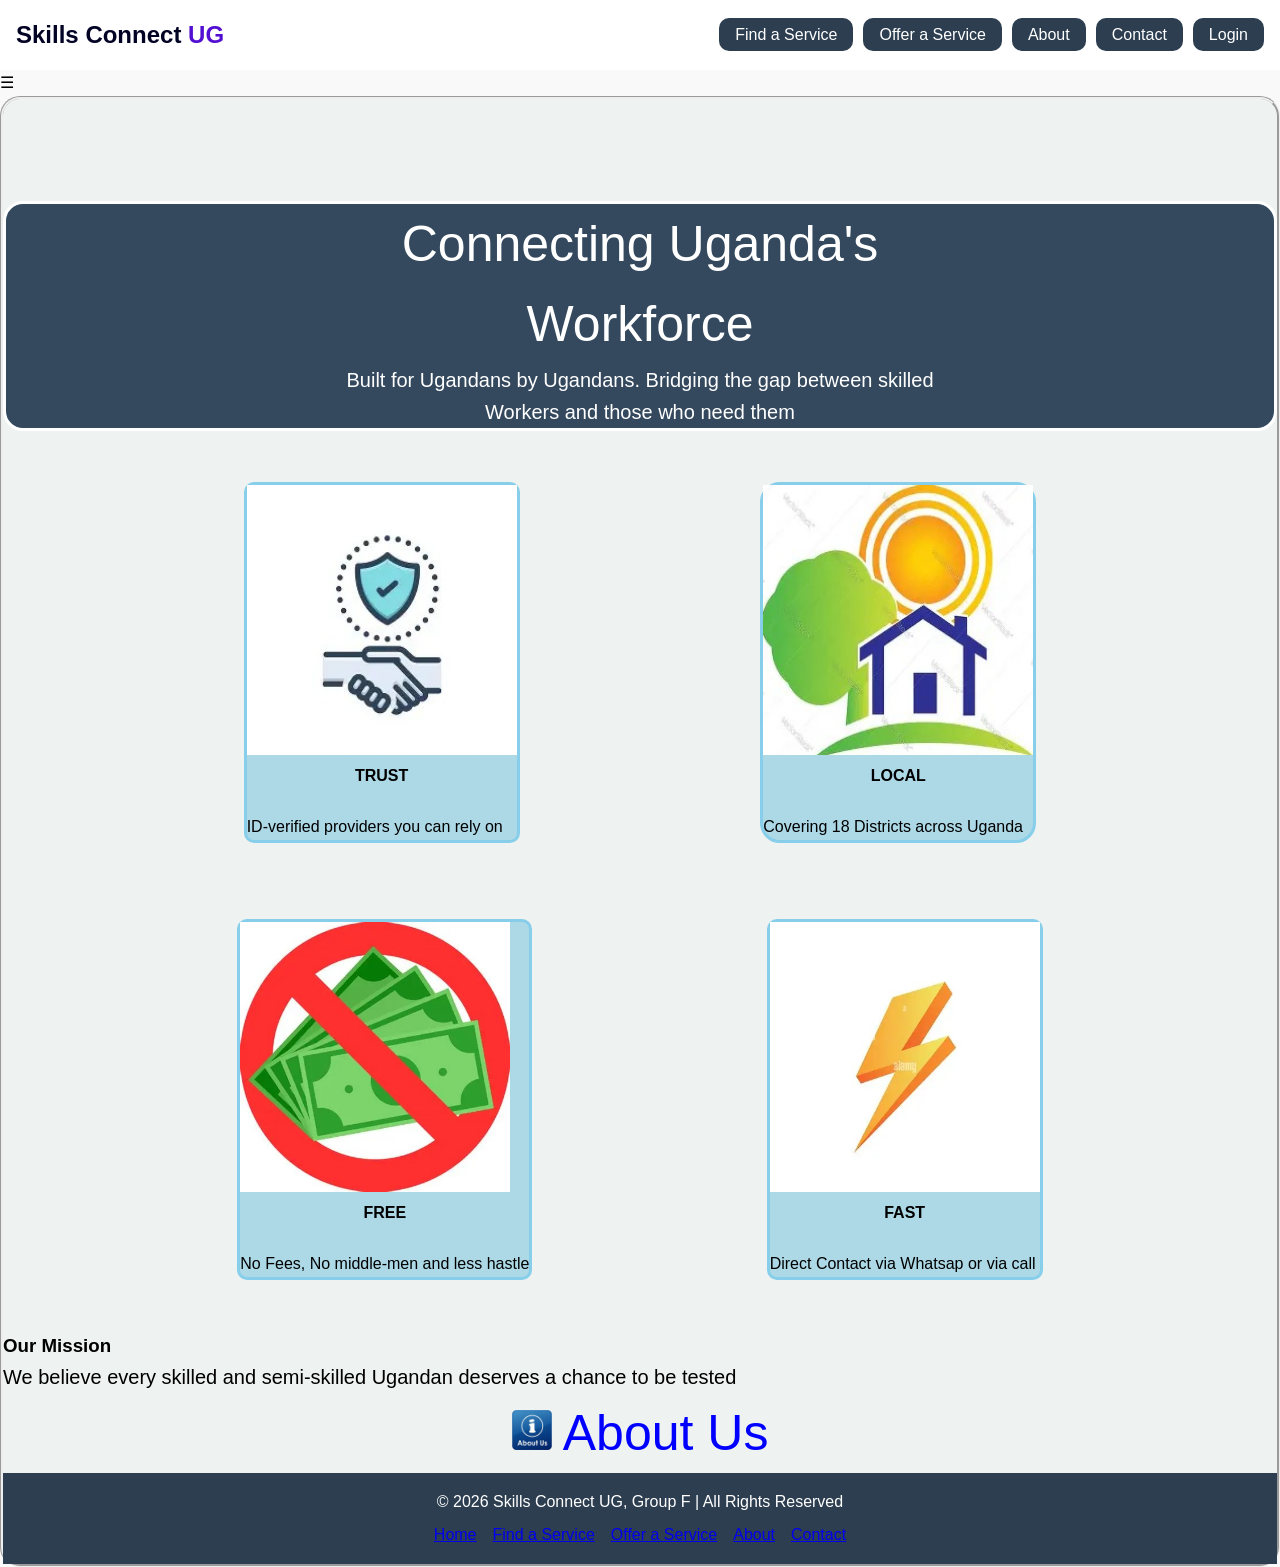
==== about.html @ e9aca2d4 "Added completed pages and navbar integration" ====
<!DOCTYPE html>
<html lang="en">

<head>
    <meta charset="UTF-8">
    <meta name="viewport" content="width=device-width, initial-scale=1.0">
    <link rel="stylesheet" href="css/style.css">
    <title>About skill connect <b style="color: purple;">UG</b></title>
    <style>
        /* ==================================== */
        /* NAVIGATION */
        /* ==================================== */

        /* .global-nav {
            display: flex;
            justify-content: space-between;
            border-radius: 20px;
            align-items: center;
            background-color: white;
            padding: 0.5rem 1rem;
            position: relative;
        }

        /*.global-nav .logo {
            color: #fff;
            font-size: 1.5rem;
            text-decoration: none;
        }

      /*  .nav-links {
            list-style: none;
            display: flex;
            gap: 1rem;
        } */

        /*.nav-links li {
            position: relative;
        }

        .nav-links a {
            color: #fff;
            text-decoration: none;
            padding: 0.5rem;
            display: block;
        }

        /* Dropdown Menu */
        .dropdown-menu {
            display: none;
            position: absolute;
            background: rgb(55, 79, 146);
            top: 100%;
            left: 0;
            list-style: none;
            min-width: 150px;
            z-index: 10;
        }

        .dropdown-menu li a {
            padding: 0.5rem;
        }

        .dropdown:hover .dropdown-menu {
            display: block;
        }

        */

        /* Mobile menu toggle */
        .mobile-menu-icon {
            display: none;
            font-size: 1.5rem;
            cursor: pointer;
        }

        .container {
            display: flex;
            justify-content: space-evenly;
        }

        #b1 {
            float: right;
        }

        button {
            border-color: blue;
            border-radius: 20px;
            background-color: rgb(55, 79, 146);
            cursor: pointer;
            color: white;
        }

        button: :hover {
            col
        }

        /* ==================================== */
        /* FOOTER */
        /* ==================================== */

        /* footer {
            background-color: #2c3e50;
            border-radius: 20px;
            color: #fff;
            text-align: center;
            padding: 1rem;
        }

        footer .footer-links {
            list-style: none;
            display: flex;
            justify-content: center;
            gap: 1rem;
            margin-top: 0.5rem;
        } */

        /* ==================================== */
        /* RESPONSIVE / MOBILE FIRST */
        /* ==================================== */

        @media (max-width: 768px) {
            .nav-links {
                display: none;
                flex-direction: column;
                background: rgb(55, 79, 146);
                position: absolute;
                right: 0;
                top: 100%;
                width: 200px;
            }

            .nav-links li {
                text-align: center;
            }

            .mobile-menu-icon {
                display: block;
                color: #fff;
            }
        }
    </style>
</head>

<body>
    <!-- ====================================== -->
    <!-- GLOBAL NAVIGATION BAR (VISIBLE ON ALL PAGES) -->
    <!-- ====================================== -->
    <header>
        <nav class="global-nav">

            <!-- Logo / Home link left side-->
            <a href="index.html" class="Logo">
                <!--span used to style parts of the logo differently-->
                <span class="connect">Skills Connect</span>
                <span class="ug">UG</span>
            </a>

            <!--navigation links rigt side-->
            <ul class="nav-links">

                <!--each li item represents a navigation option-->
                <li>
                    <a href="find.html" class="service" link>Find a Service</a>
                </li>

                <li>
                    <a href="offer.html" class="service">Offer a Service</a>
                </li>

                <li>
                    <a href="about.html" class="service">About</a>
                </li>

                <li>
                    <a href="contact.html" class="service">Contact</a>
                </li>

                <li>
                    <a href="login.html" class="service">Login</a>
                </li>

            </ul>
        </nav>

        <!-- Mobile menu icon -->
        <div class="mobile-menu-icon">
            <span>&#9776;</span>
        </div>
        </nav>
    </header>
    <main style="border-style: groove;border-radius: 20px;background-color: rgba(237, 241, 240, 0.863);">
        <header style="color: darkblue;"> <br><br>
        </header><br><br>
        <section
            style="border-style:solid;color:white; text-align:center;color:white;background-color: #34495e;border-radius: 20px;">
            <p style="font-size: 50px;">Connecting Uganda's <br>
                Workforce

            </p>
            <p style="font-size: 20px;">Built for Ugandans by Ugandans. Bridging the gap between skilled<br>
                Workers and those who need them
            </p>
        </section><br><br>
        <!--xxxxxxxxxxxxxxxxxxxxxxxxxxxxxxxx-->
        <!--Flexbox-->
        <!--xxxxxxxxxxxxxxxxxxxxxxxxxxxxxxxx-->

        <section>
            <div class="container">
                <div class="trust"
                    style="border-style: solid;border-radius: 10px;background-color:lightblue;border-color:skyblue;">
                    <img src="trust.jpg" width="270" height="270" alt="trust logo"><br>
                    <p style="text-align: center;"><b>TRUST</b></p><br>
                    ID-verified providers you can rely on
                </div>
                <div class="local"
                    style="border-style: solid;border-radius: 20px;background-color:lightblue;border-color:skyblue;">
                    <img src="local.jpg" width="270" height="270" alt="local logo"><br>
                    <p style="text-align: center;"><b>LOCAL</b></p><br>
                    Covering 18 Districts across Uganda
                </div>
            </div><br><br><br>
            <div class="container">
                <div class="free"
                    style="border-style: solid;border-radius: 10px;background-color:lightblue;border-color:skyblue;">
                    <img src="free.jpg" width="270" height="270" alt="free logo"><br>
                    <p style="text-align: center;"><b>FREE</b></p><br>
                    No Fees, No middle-men and less hastle
                </div>
                <div class="fast"
                    style="border-style: solid;border-radius: 10px;background-color:lightblue;border-color:skyblue;">
                    <img src="fast.jpg" width="270" height="270" alt="fast logo"><br>
                    <p style="text-align: center;"><b>FAST</b></p><br>
                    Direct Contact via Whatsap or via call
                </div>
            </div>
        </section><br><br>

        <p>
        <h3>Our Mission</h3>
        <p style="font-size: 20px;">We believe every skilled and semi-skilled Ugandan deserves a chance to be tested</p>
        </p>
        <p style="text-align: center; color: blue;font-size: 50px;">
            <img src="img/About/about.png" width="40" height="40" alt="about icon"> About Us
        </p>

        <!--XXXXXXXXXXXXXXXXXXXXXXXXXXXXXXXX-->
        <!--FOOTER-->
        <!--XXXXXXXXXXXXXXXXXXXXXXXXXXXXXXXX-->
        <!-- ============================ -->
        <!-- FOOTER -->
        <!-- ============================ -->
        <footer>
            <p>&copy; 2026 Skills Connect UG, Group F | All Rights Reserved</p>
            <ul class="footer-links">
                <li><a href="index.html">Home</a></li>
                <li><a href="find.html">Find a Service</a></li>
                <li><a href="offer.html">Offer a Service</a></li>
                <li><a href="about.html">About</a></li>
                <li><a href="contact.html">Contact</a></li>
            </ul>
        </footer>

    </main>
</body>

</html>
---- css/style.css ----
/* ==================================== */
/* GLOBAL STYLES */
/* ==================================== */

* {
    margin: 0;
    padding: 0;
    box-sizing: border-box;
}

body {
    font-family: Arial, sans-serif;
    line-height: 1.6;
    background-color: #f9f9f9;
    padding-top: 70px;
}

/*  navigation section */


.global-nav {
    /* makes nav a flex container, puts logo & menu on one line */
    display: flex;

    /* Pushes logo left & nav-links right */
    justify-content: space-between;

    /* Aligns everything vertically */
    align-items: center;
    padding: 1rem;


    position: fixed;

    /* it tells the where sticking begins from */
    top: 0;
    left: 0;
    width: 100%;

    /* this keeps the sticked part above other elemnts */
    z-index: 9999;

    /* prevents content showing through */
    background: white;
}

.nav-links {
    /* removes bullet points */
    list-style: none;

    /* makes items sit in a row */
    display: flex;

    /* adds space in between items */
    gap: 10px;
}

/* logo styling */
.Logo {
    text-decoration: none;
    font-size: 1.5rem;
    font-weight: bold;
}

/* style skills connect part */
.connect {
    color: rgb(2, 2, 37);
}

/* style ug part differently */
.ug {
    color: rgb(132, 100, 206);
}

/* style the links like a button */
.service {
    padding: 0.5rem 1rem;
    background: #2c3e50;
    color: white;
    text-decoration: none;
    border-radius: 10px;
}

/* ==================================== */
/* HERO SECTION */


.hero {
    position: relative;
    height: 100vh;
    /* Full screen */
    color: #fff;
    z-index: 0;
    display: flex;
    align-items: center;
    justify-content: center;
}

/* Slides container*/
.slides {
    position: absolute;
    width: 100%;
    height: 100%;
    z-index: 0;
}

/* Each slide */
.slide {
    position: absolute;
    width: 100%;
    height: 100%;
    background-size: cover;
    background-position: center;
    opacity: 0;
    animation: fade 12s infinite;
}

/*Delay for each image*/
.slide:nth-child(1) {
    animation-delay: 0s;
}

.slide:nth-child(2) {
    animation-delay: 4s;
}

.slide:nth-child(3) {
    animation-delay: 8s;
}

/* Fade animation */
@keyframes fade {
    0% {
        opacity: 0;
    }

    10% {
        opacity: 1;
    }

    30% {
        opacity: 1;
    }

    40% {
        opacity: 0;
    }

    100% {
        opacity: 0;
    }
}

/* Dark overlay for readability, where by it adds a darkened 
layer onto the images to make them readable */

/* this is a psuedo-element */
.hero::after {
    content: "";
    position: absolute;
    width: 100%;
    height: 100%;
    top: 0;
    left: 0;
    background: rgba(0, 0, 0, 0.5);
    z-index: 1;
}

/* Hero text */
.hero-text {
    position: relative;
    z-index: 2;
    text-align: center;
    /*   display: flex;
    justify-content: center;
    align-items: center;

    /* Above slides+overlay 
    top: 50%;
    transform: translateY(-50%);
    text-align: center;
    padding: 0 1rem; */
}

.btn {
    background: rgb(70, 7, 216);
    color: white;
    padding: 10px 20px;
    text-decoration: none;
    border-radius: 10px;
    gap: 20px;
    width: auto;
    height: auto;
    margin: 15px;
    display: inline-block;
    font-weight: 700;
    text-align: center;
    /*  transition: all 0.3s ease; */
}

/* ==================================== */
/* ROLE CARDS SECTION */
/* ==================================== */

.roles {
    padding: 2rem 1rem;
    text-align: center;
}

.role-cards {
    display: flex;
    gap: 1rem;
    flex-wrap: wrap;
    justify-content: center;
}

.role-card {
    background: #fff;
    border-radius: 10px;
    padding: 1rem;
    width: 250px;
    box-shadow: 0 0 10px rgba(0, 0, 0, 0.1);
}

/* ==================================== */
/* STATISTICS SECTION */
/* ==================================== */

.stats {
    display: flex;
    justify-content: space-around;
    padding: 2rem 1rem;
    background: rgb(70, 7, 216);
    text-align: center;
}

.stats .stat h3 {
    font-size: 2rem;
    color: white;
}

.stats .stat p {
    font-size: 1rem;
    color: white;
}

.stat-icon {
    font-weight: 700;
    font-size: 1.75rem;
    display: block;
}

.label {
    font-weight: 500;
    margin-bottom: 0;
    text-transform: uppercase;
    letter-spacing: 0.05em;
}

/* ==================================== */
/* FOOTER */
/* ==================================== */

footer {
    background-color: #2c3e50;
    color: #fff;
    text-align: center;
    padding: 1rem;
}

footer .footer-links {
    list-style: none;
    display: flex;
    justify-content: center;
    gap: 1rem;
    margin-top: 0.5rem;
}

.Connect {
    color: rgb(2, 34, 34);
}

.ug {
    color: rgb(83, 15, 209);
}
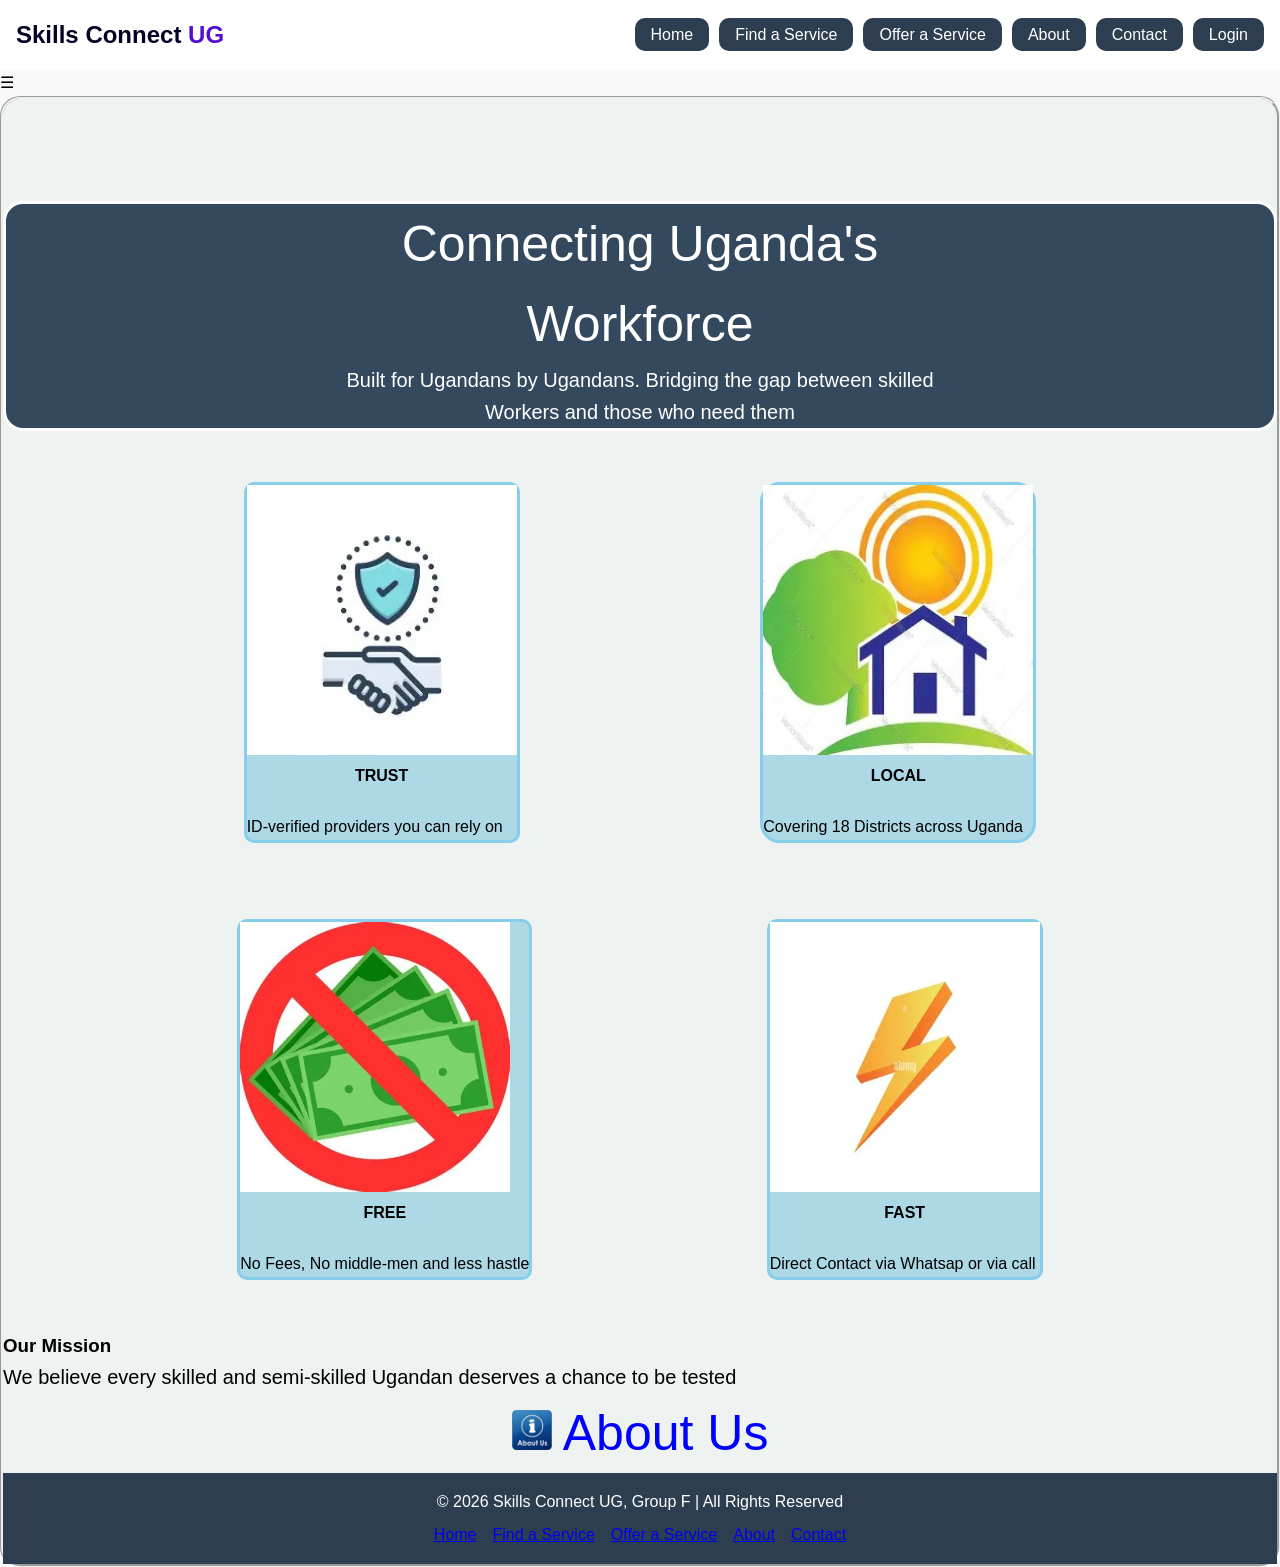
==== commit bc65c987: "Linked all pages through homepage" ====
--- a/about.html
+++ b/about.html
@@ -159,6 +159,9 @@
             <ul class="nav-links">
 
                 <!--each li item represents a navigation option-->
+                <li>
+                    <a href="index.html" class="service" link>Home</a>
+                </li>
                 <li>
                     <a href="find.html" class="service" link>Find a Service</a>
                 </li>
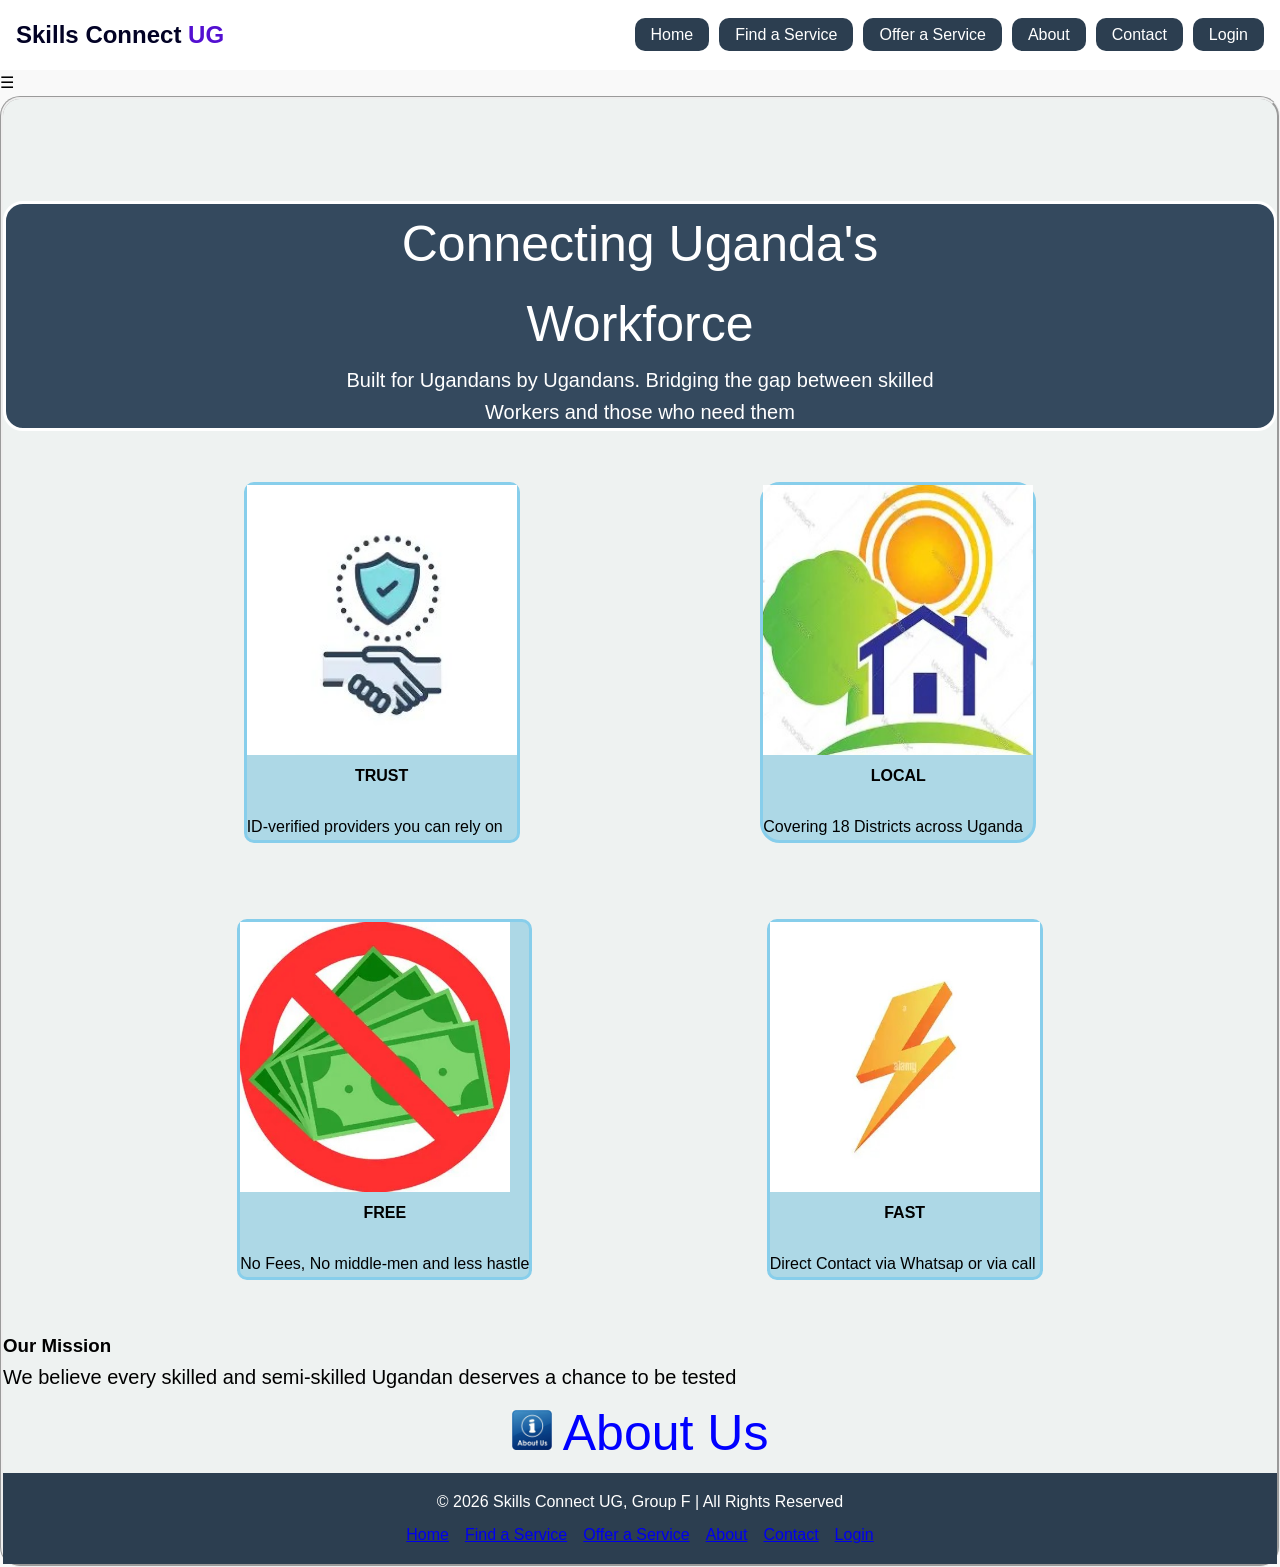
==== commit f9f12a5b: "changes in the linked files form the homepage" ====
--- a/about.html
+++ b/about.html
@@ -261,6 +261,7 @@
                 <li><a href="offer.html">Offer a Service</a></li>
                 <li><a href="about.html">About</a></li>
                 <li><a href="contact.html">Contact</a></li>
+                <li><a href="login.html">Login</a></li>
             </ul>
         </footer>
 
